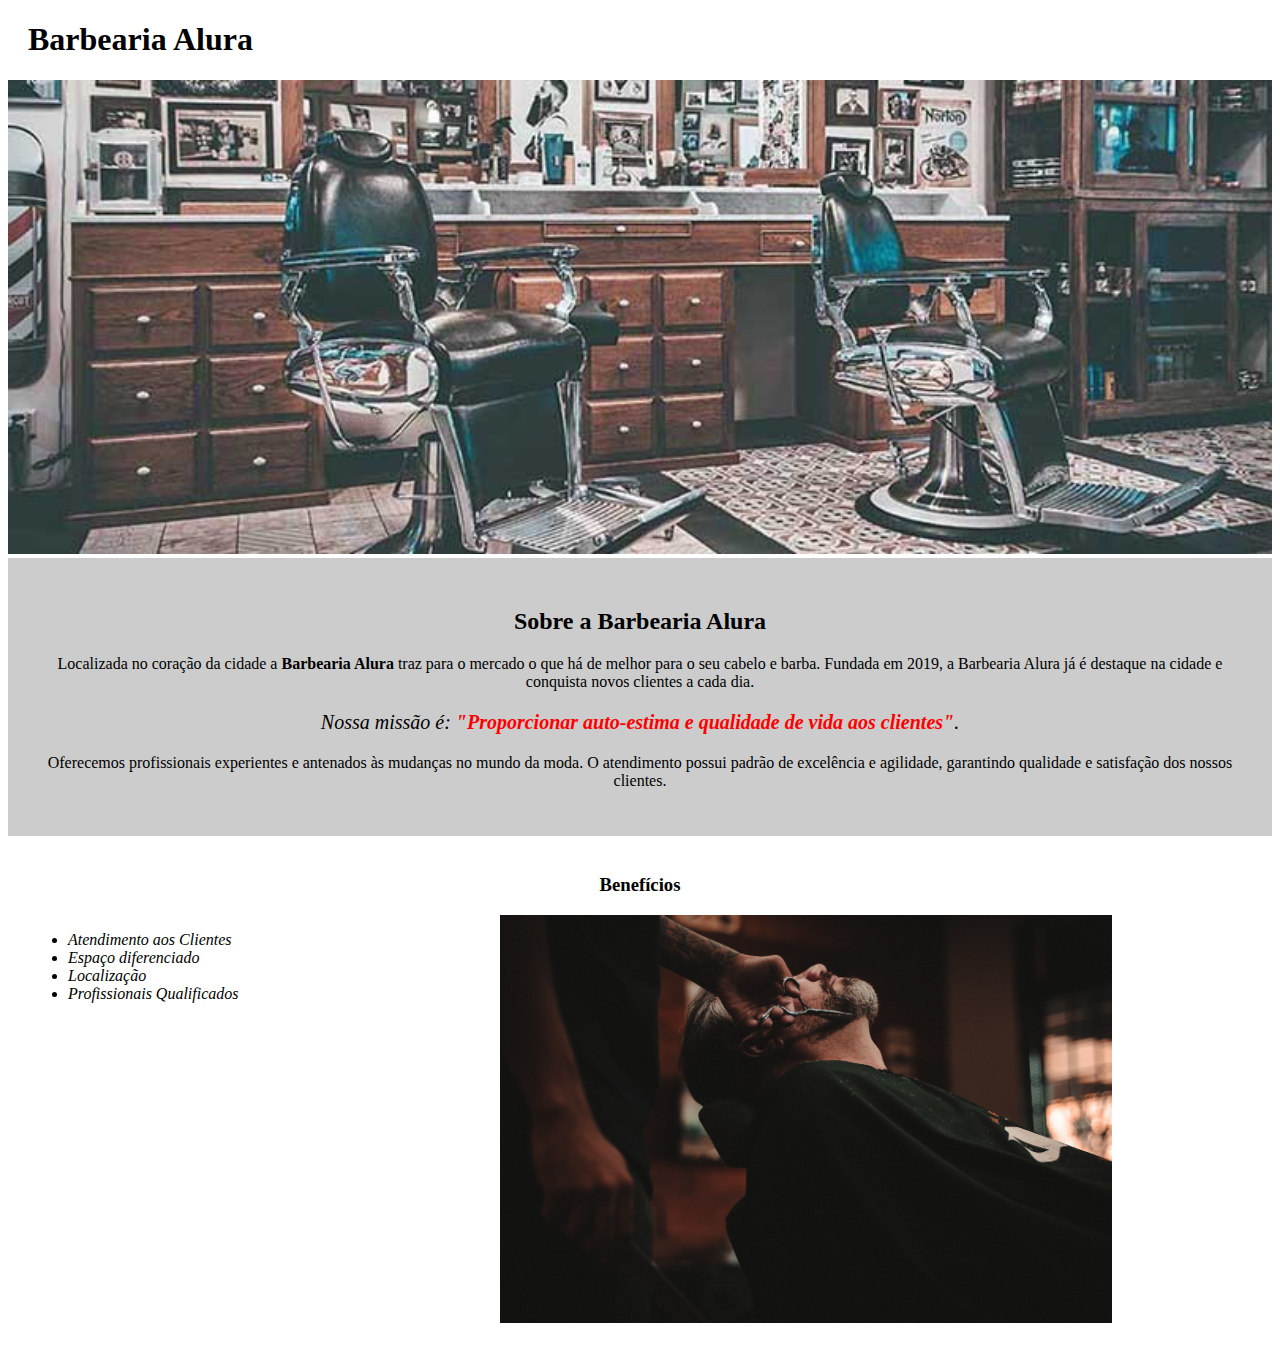
==== index.html @ 3264c7d0 "Commit do projeto" ====
<!DOCTYPE html>
<html lang="pt-br">
	<head>
		<meta charset="UTF-8">
		<title>Barbearia Alura</title>
		<link rel="stylesheet" href="style-home.css">
	</head>

	<body>
		<header>
			<h1 class="titulo-principal">Barbearia Alura</h1>
		</header>
		<img id="banner" src="imagens/banner.jpg">
		<div class="principal">
			<h2 class="titulo-centralizado">Sobre a Barbearia Alura</h2>
	 
			<p>Localizada no coração da cidade a <strong>Barbearia Alura</strong> traz para o mercado o que há de melhor para o seu cabelo e barba. Fundada em 2019, a Barbearia Alura já é destaque na cidade e conquista novos clientes a cada dia.</p>

			<p id="missao"><em>Nossa missão é: <strong>"Proporcionar auto-estima e qualidade de vida aos clientes"</strong>.</em></p>

			<p>Oferecemos profissionais experientes e antenados às mudanças no mundo da moda. O atendimento possui padrão de excelência e agilidade, garantindo qualidade e satisfação dos nossos clientes.</p>
		</div>

		<div class="beneficios">
			<h3 class="titulo-centralizado">Benefícios</h3>

			<ul>
				<li class="itens">Atendimento aos Clientes</li>
				<li class="itens">Espaço diferenciado</li>
				<li class="itens">Localização</li>
				<li class="itens">Profissionais Qualificados</li>
			</ul>

			<img src="imagens/beneficios.jpg" class="imagembeneficios">
		</div>
	</body>
</html>
---- style-home.css ----
#banner {
	width:100%;
}

.principal{
	background: #CCCCCC;
	padding: 30px;
}

.titulo-principal {
	padding-left: 20px;
}

.titulo-centralizado {
	text-align: center
}

p {
	text-align: center;
}

#missao {
	font-size: 20px
}

em strong {
	color: #FF0000;
}

.itens {
	font-style: italic
}

.beneficios {
	background: #FFFFFF;
	padding: 20px;
}

ul {
	display: inline-block;
	vertical-align: top;
	width: 20%;
	margin-right: 15%;
}

.imagembeneficios {
	width: 50%;
}
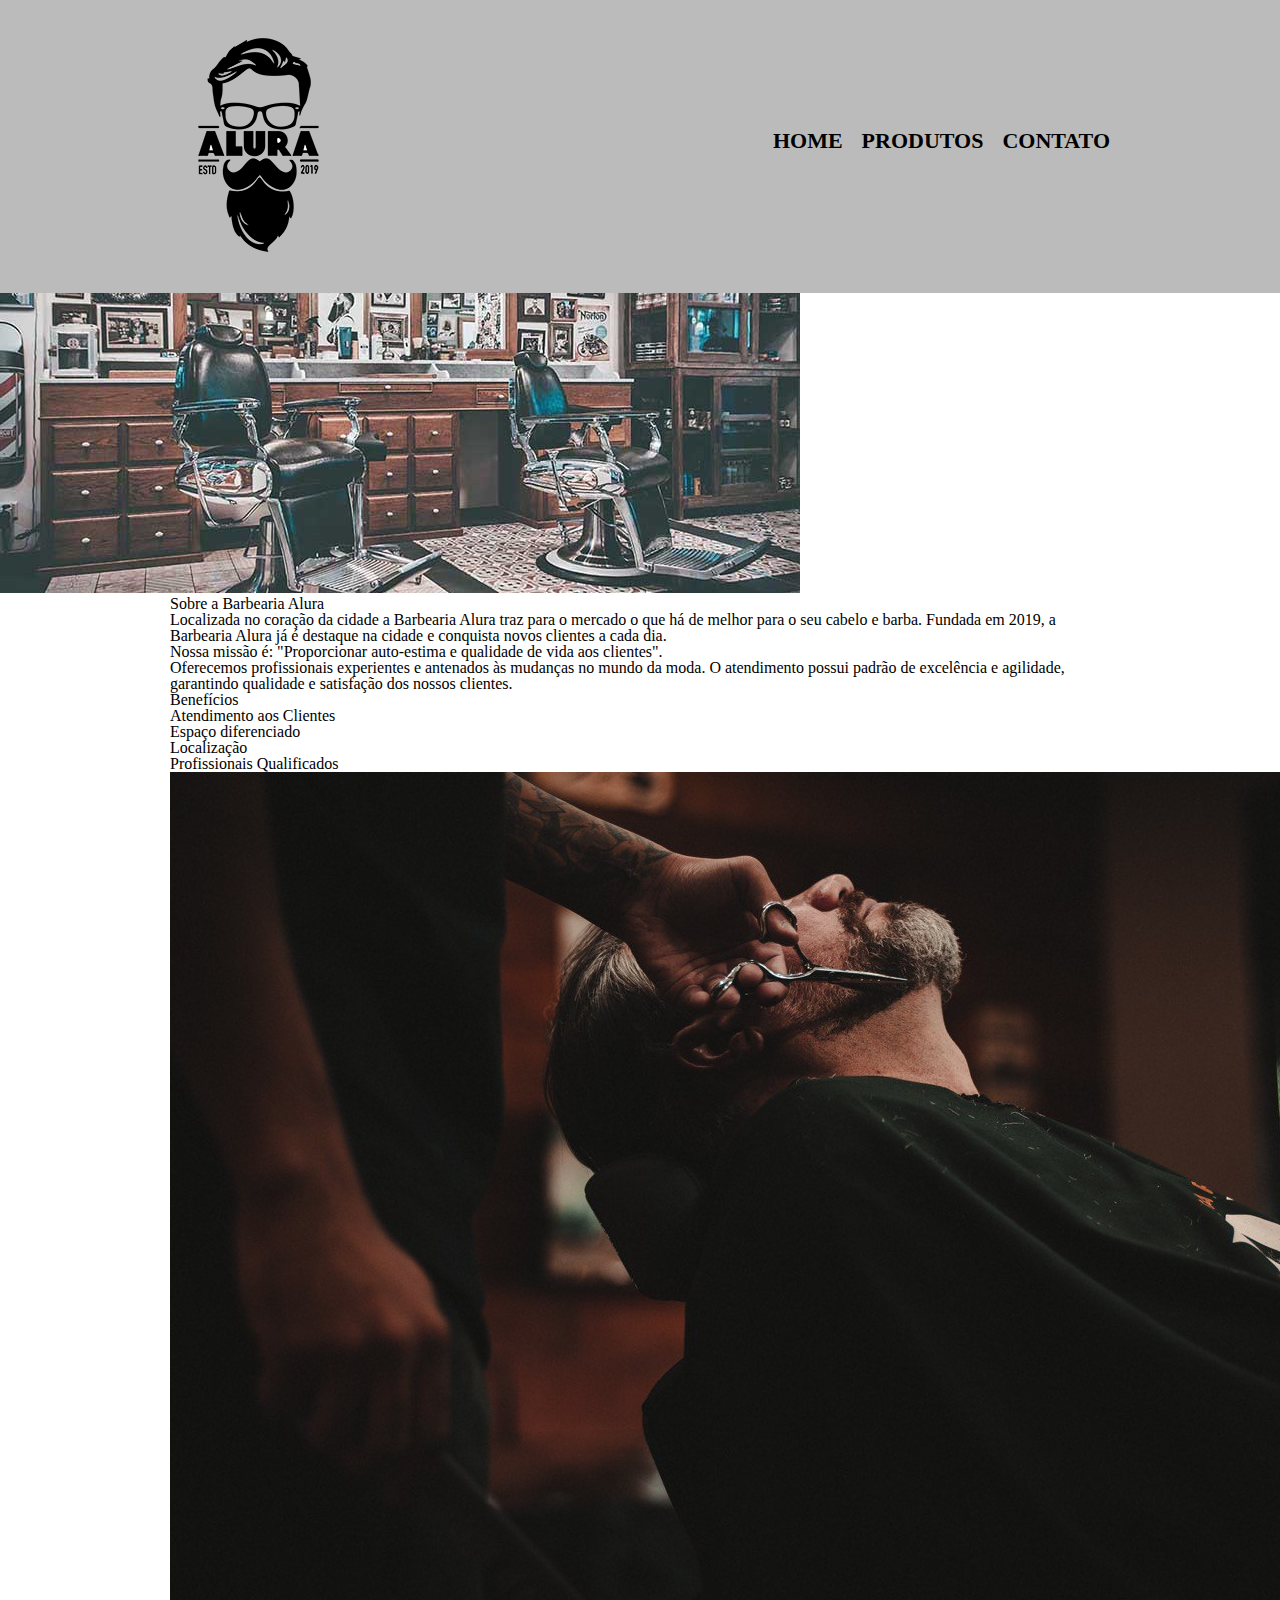
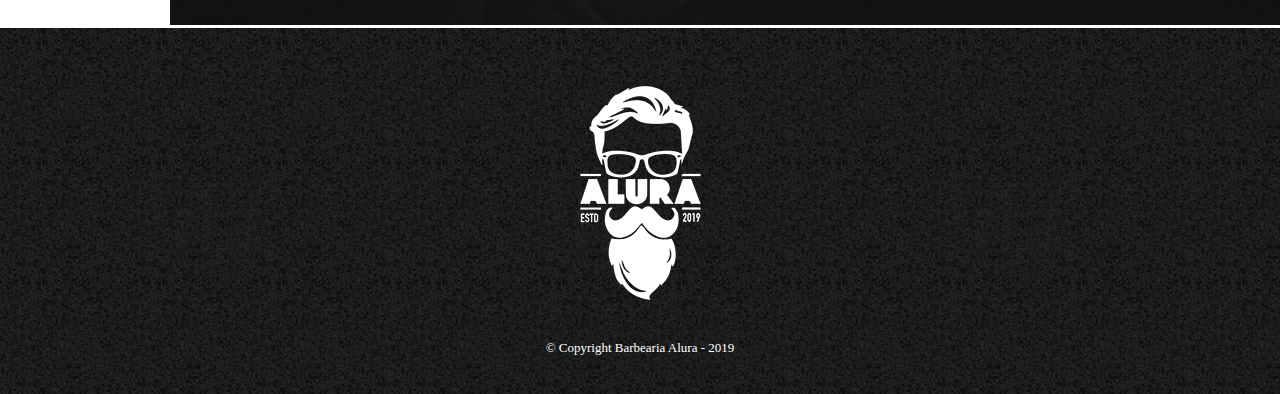
==== commit f1229bfe: "Refazendo a página inicial" ====
--- a/index.html
+++ b/index.html
@@ -3,35 +3,56 @@
 	<head>
 		<meta charset="UTF-8">
 		<title>Barbearia Alura</title>
-		<link rel="stylesheet" href="style-home.css">
+
+		<link rel="stylesheet" href="reset.css">
+		<link rel="stylesheet" href="style.css">
 	</head>
 
 	<body>
 		<header>
-			<h1 class="titulo-principal">Barbearia Alura</h1>
+			<div class="caixa">
+				<h1><img src="imagens/logo.png"></h1>
+
+				<nav>
+					<ul>
+						<li><a href="index.html">Home</a></li>
+						<li><a href="produtos.html">Produtos</a></li>
+						<li><a href="contato.html">Contato</a></li>
+					</ul>
+				</nav>
+			</div>
 		</header>
+
 		<img id="banner" src="imagens/banner.jpg">
-		<div class="principal">
-			<h2 class="titulo-centralizado">Sobre a Barbearia Alura</h2>
-	 
-			<p>Localizada no coração da cidade a <strong>Barbearia Alura</strong> traz para o mercado o que há de melhor para o seu cabelo e barba. Fundada em 2019, a Barbearia Alura já é destaque na cidade e conquista novos clientes a cada dia.</p>
 
-			<p id="missao"><em>Nossa missão é: <strong>"Proporcionar auto-estima e qualidade de vida aos clientes"</strong>.</em></p>
+		<main>
+			<section class="principal">
+				<h2 class="titulo-centralizado">Sobre a Barbearia Alura</h2>
+		
+				<p>Localizada no coração da cidade a <strong>Barbearia Alura</strong> traz para o mercado o que há de melhor para o seu cabelo e barba. Fundada em 2019, a Barbearia Alura já é destaque na cidade e conquista novos clientes a cada dia.</p>
 
-			<p>Oferecemos profissionais experientes e antenados às mudanças no mundo da moda. O atendimento possui padrão de excelência e agilidade, garantindo qualidade e satisfação dos nossos clientes.</p>
-		</div>
+				<p id="missao"><em>Nossa missão é: <strong>"Proporcionar auto-estima e qualidade de vida aos clientes"</strong>.</em></p>
 
-		<div class="beneficios">
-			<h3 class="titulo-centralizado">Benefícios</h3>
+				<p>Oferecemos profissionais experientes e antenados às mudanças no mundo da moda. O atendimento possui padrão de excelência e agilidade, garantindo qualidade e satisfação dos nossos clientes.</p>
+			</section>
 
-			<ul>
-				<li class="itens">Atendimento aos Clientes</li>
-				<li class="itens">Espaço diferenciado</li>
-				<li class="itens">Localização</li>
-				<li class="itens">Profissionais Qualificados</li>
-			</ul>
+			<section class="beneficios">
+				<h3 class="titulo-centralizado">Benefícios</h3>
 
-			<img src="imagens/beneficios.jpg" class="imagembeneficios">
-		</div>
+				<ul>
+					<li class="itens">Atendimento aos Clientes</li>
+					<li class="itens">Espaço diferenciado</li>
+					<li class="itens">Localização</li>
+					<li class="itens">Profissionais Qualificados</li>
+				</ul>
+
+				<img src="imagens/beneficios.jpg" class="imagembeneficios">
+			</section>
+		</main>
+
+		<footer>
+			<img src="imagens/logo-branco.png">
+			<p class="copyright">&copy; Copyright Barbearia Alura - 2019</p>
+		</footer>
 	</body>
 </html>--- a/style.css
+++ b/style.css
@@ -0,0 +1,150 @@
+header {
+	background: #BBBBBB;
+	padding: 20px 0;
+}
+
+.caixa {
+	position: relative;
+	width: 940px;
+	margin: 0 auto;
+}
+
+nav {
+	position: absolute;
+	top: 110px;
+	right: 0;
+}
+
+nav li {
+	display: inline;
+	margin: 0 0 0 15px;
+}
+
+nav a {
+	text-transform: uppercase;
+	color: #000000;
+	font-weight: bold;
+	font-size: 22px;
+	text-decoration: none;
+}
+
+nav a:hover {
+	color: #C78C19;
+	text-decoration: underline;
+}
+
+.produtos {
+	width: 940px;
+	margin: 0 auto;
+	padding: 50px 0;
+}
+
+.produtos li {
+	display: inline-block;
+	text-align: center;
+	width: 30%;
+	vertical-align: top;
+	margin: 0 1.5%;
+	padding: 30px 20px;
+	box-sizing: border-box;
+	border: 2px solid #000000;
+	border-radius: 10px;
+}
+
+.produtos li:hover {
+	border-color: #C78C19;
+}
+
+.produtos li:active {
+	border-color: #088C19;	
+}
+
+.produtos li:hover h2 {
+	font-size: 34px;
+}
+
+.produtos h2 {
+	font-size: 30px;
+	font-weight: bold;
+}
+
+.produto-descricao {
+	font-size: 18px;
+}
+
+.produto-preco {
+	font-size: 22px;
+	font-weight: bold;
+	margin-top: 10px;
+}
+
+footer {
+	text-align: center;
+	background: url("imagens/bg.jpg");
+	padding: 40px 0;
+}
+
+.copyright {
+	color: #FFFFFF;
+	font-size: 13px;
+	margin: 20px 0 0;
+}
+
+main {
+	width: 940px;
+	margin: 0 auto;
+}
+
+form {
+	margin: 40px 0;
+}
+
+form label, form legend {
+	display:block;
+	font-size: 20px;
+	margin: 0 0 10px;
+}
+
+.input-padrao {
+	display: block;
+	margin: 0 0 20px;
+	padding: 10px 25px;
+	width: 50%;
+}
+
+.checkbox {
+	margin: 20px 0;
+}
+
+.enviar {
+	width:40%;
+	padding: 15px 0;
+	background: orange;
+	color: white;
+	font-weight: bold;
+	font-size: 18px;
+	border: none;
+	border-radius: 5px;
+	transition: 1s all;
+	cursor: pointer;
+}
+
+.enviar:hover {
+	background: darkorange;
+	transform: scale(1.2);
+}
+
+table {
+	margin: 20px 0 40px;
+}
+
+thead {
+	background: #555555;
+	color: white;
+	font-weight: bold;
+}
+
+td, th {
+	border: 1px solid #000000;
+	padding: 8px 15px;
+}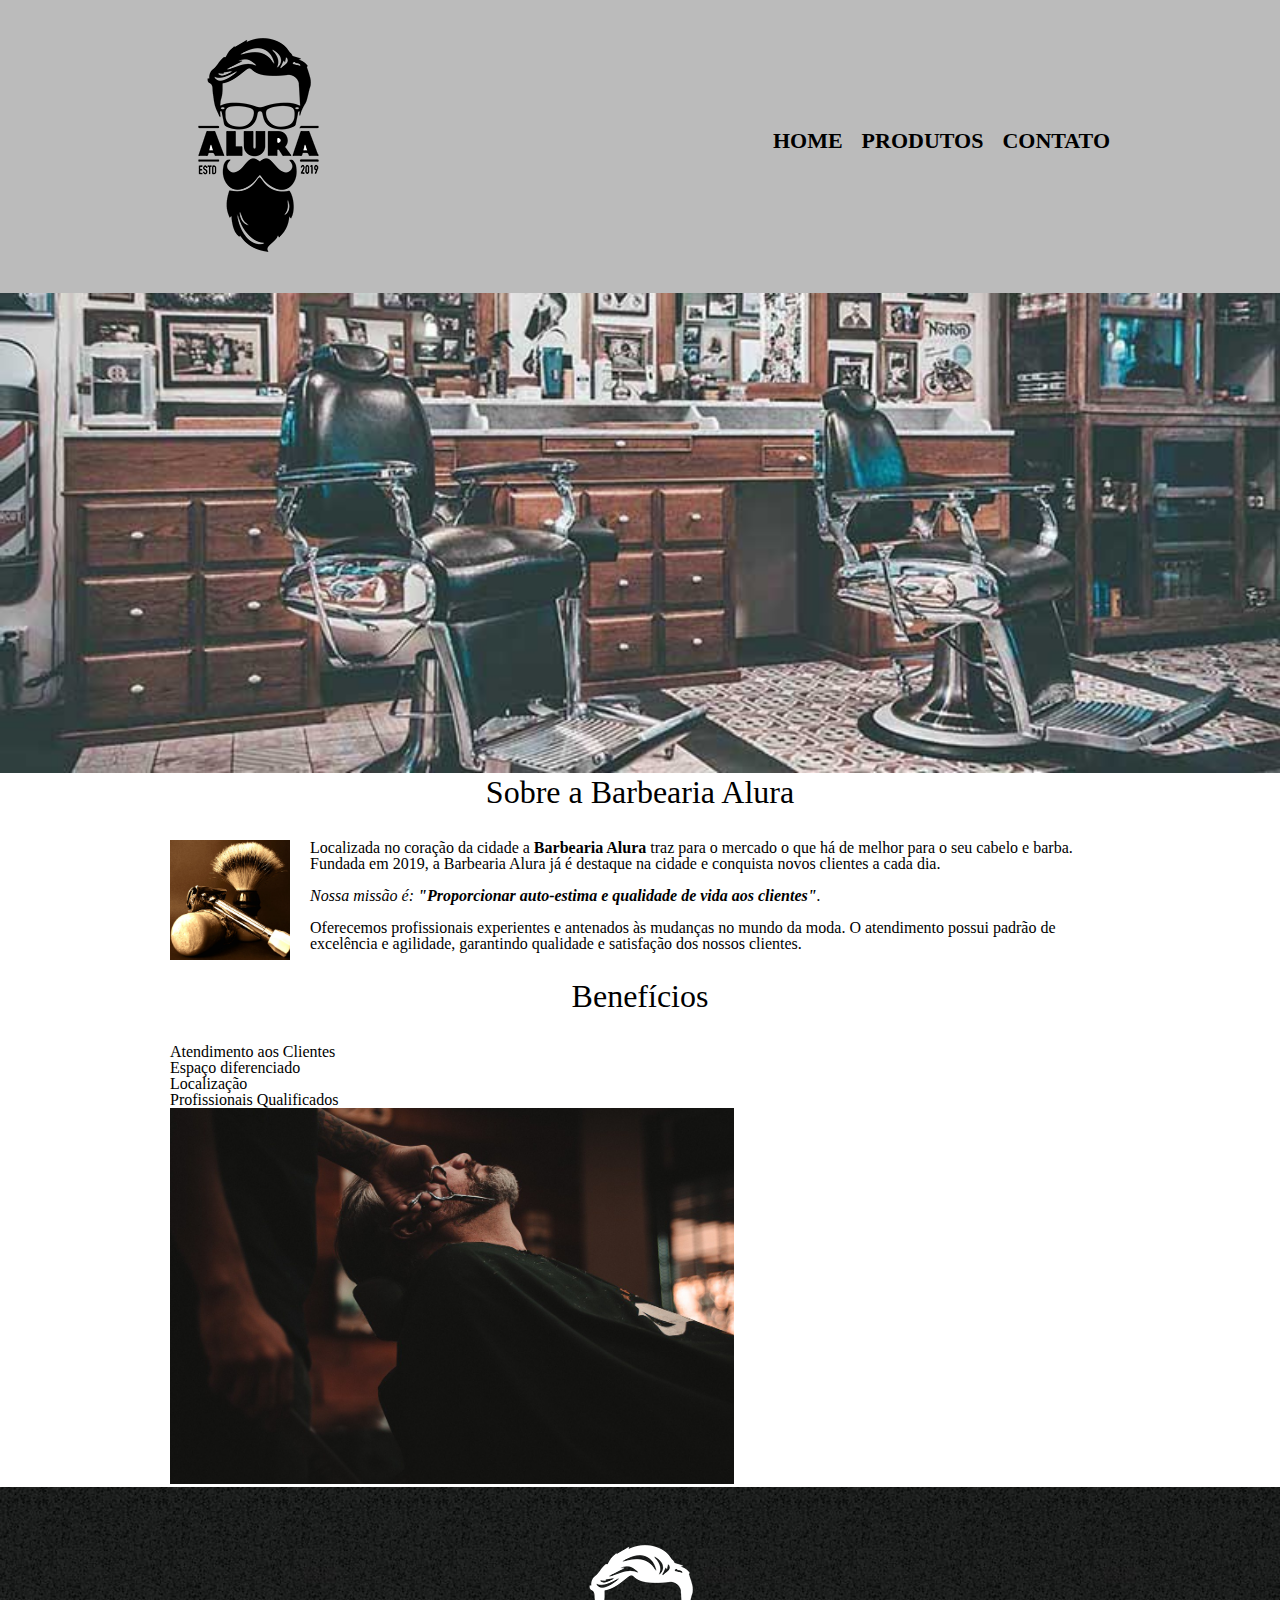
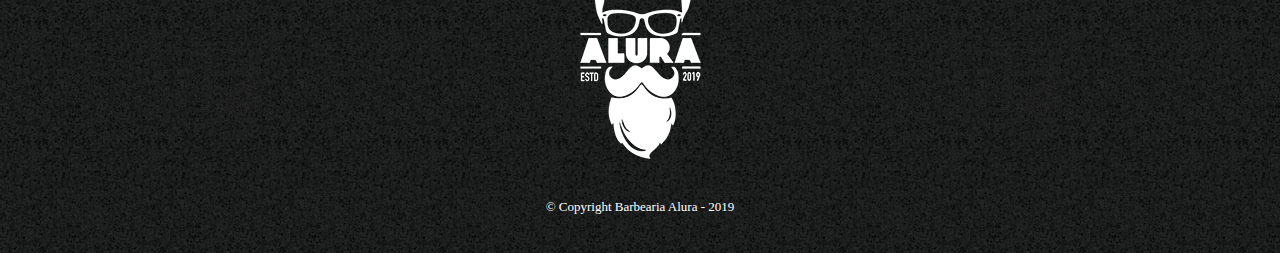
==== commit 9af83d14: "Adaptando a imagem de utensílios com float" ====
--- a/index.html
+++ b/index.html
@@ -21,13 +21,15 @@
 					</ul>
 				</nav>
 			</div>
-		</header>
+		</header> 
 
-		<img id="banner" src="imagens/banner.jpg">
+		<img class="banner" src="imagens/banner.jpg">
 
 		<main>
 			<section class="principal">
-				<h2 class="titulo-centralizado">Sobre a Barbearia Alura</h2>
+				<h2 class="titulo-principal">Sobre a Barbearia Alura</h2>
+
+				<img class="utensilios" src="imagens/utensilios.jpg" alt="Utensilios de um barbeiro">
 		
 				<p>Localizada no coração da cidade a <strong>Barbearia Alura</strong> traz para o mercado o que há de melhor para o seu cabelo e barba. Fundada em 2019, a Barbearia Alura já é destaque na cidade e conquista novos clientes a cada dia.</p>
 
@@ -37,7 +39,7 @@
 			</section>
 
 			<section class="beneficios">
-				<h3 class="titulo-centralizado">Benefícios</h3>
+				<h3 class="titulo-principal">Benefícios</h3>
 
 				<ul>
 					<li class="itens">Atendimento aos Clientes</li>
--- a/style.css
+++ b/style.css
@@ -147,4 +147,38 @@
 td, th {
 	border: 1px solid #000000;
 	padding: 8px 15px;
+}
+
+/* css da página inicial */
+.banner {
+	width: 100%;
+}
+
+.titulo-principal {
+	text-align: center;
+	font-size: 2em;
+	margin: 0 0 1em;
+	clear: left;
+}
+
+.principal p {
+	margin: 0 0 1em;
+}
+
+.principal strong {
+	font-weight: bold;	
+}
+
+.principal em {
+	font-style: italic;
+}
+
+.utensilios {
+	width: 120px;
+	float: left;
+	margin: 0 20px 20px 0;
+}
+
+.imagembeneficios {
+	width: 60%;
 }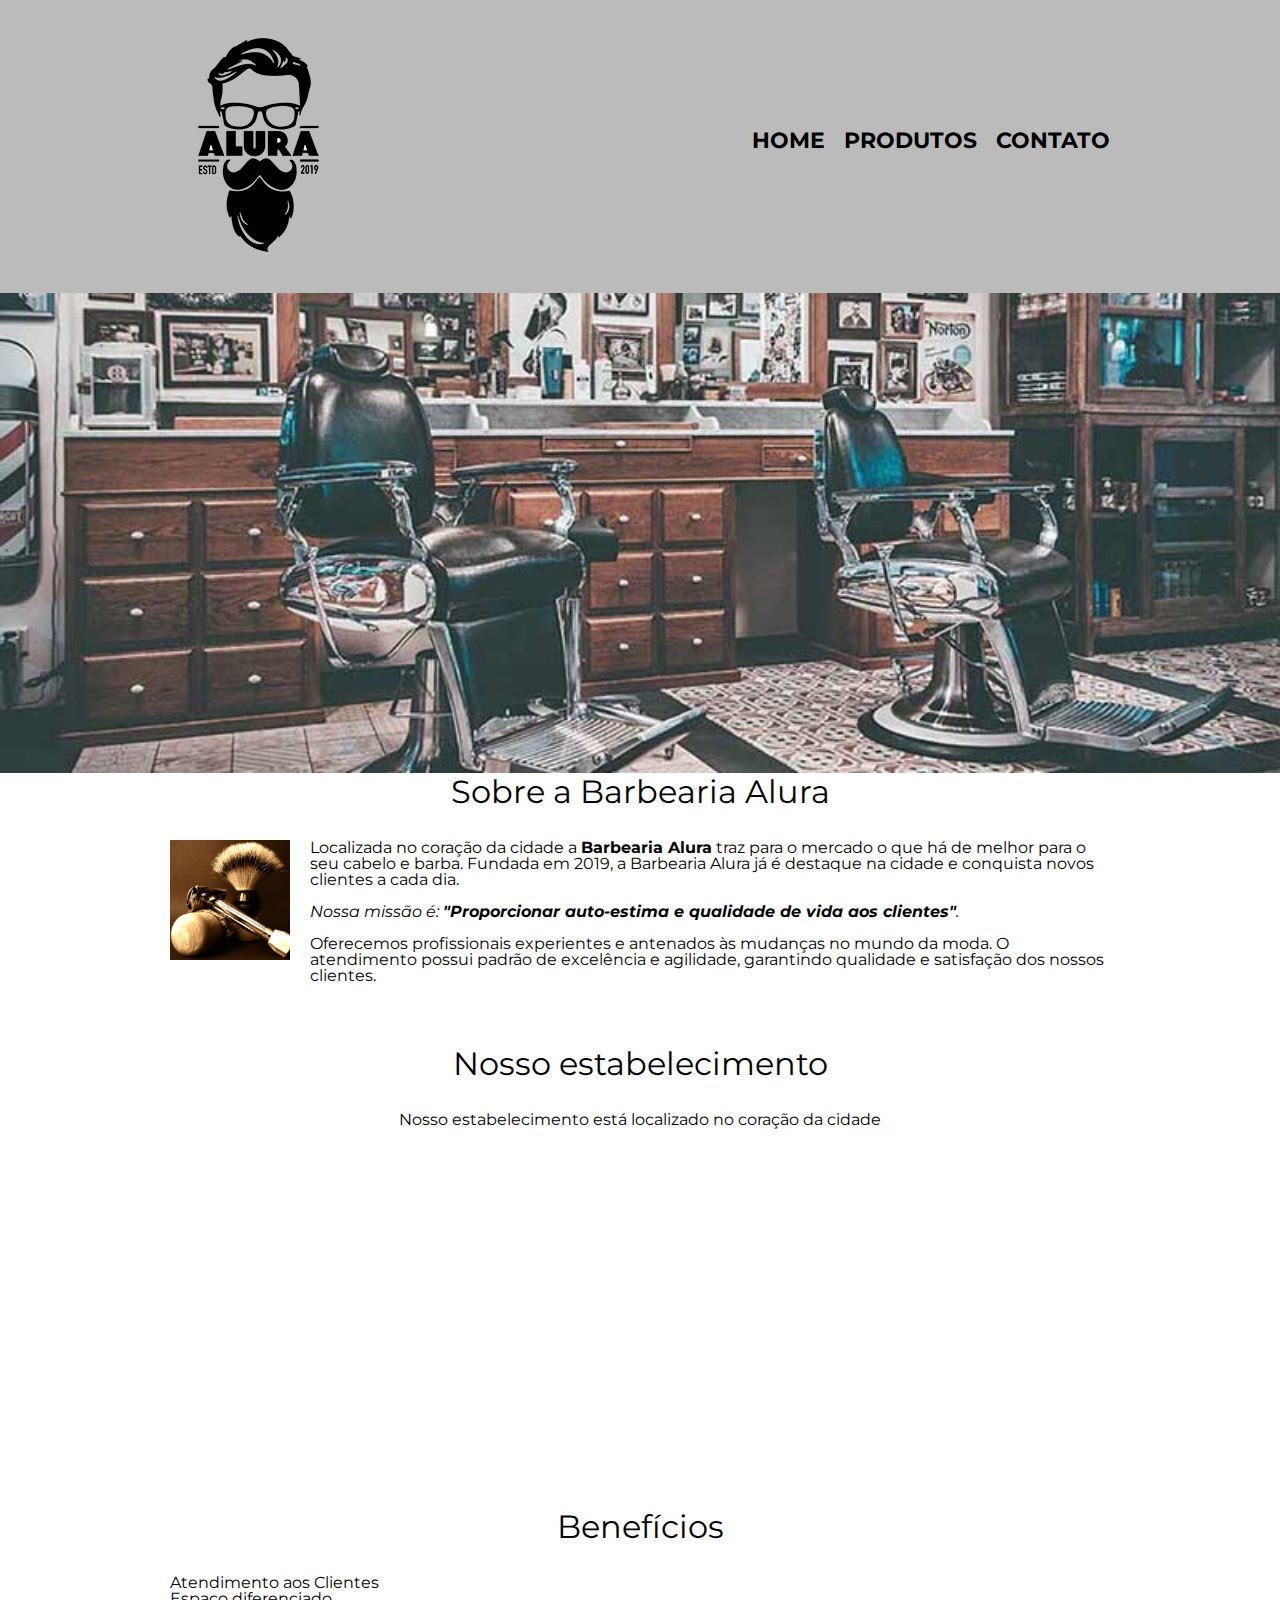
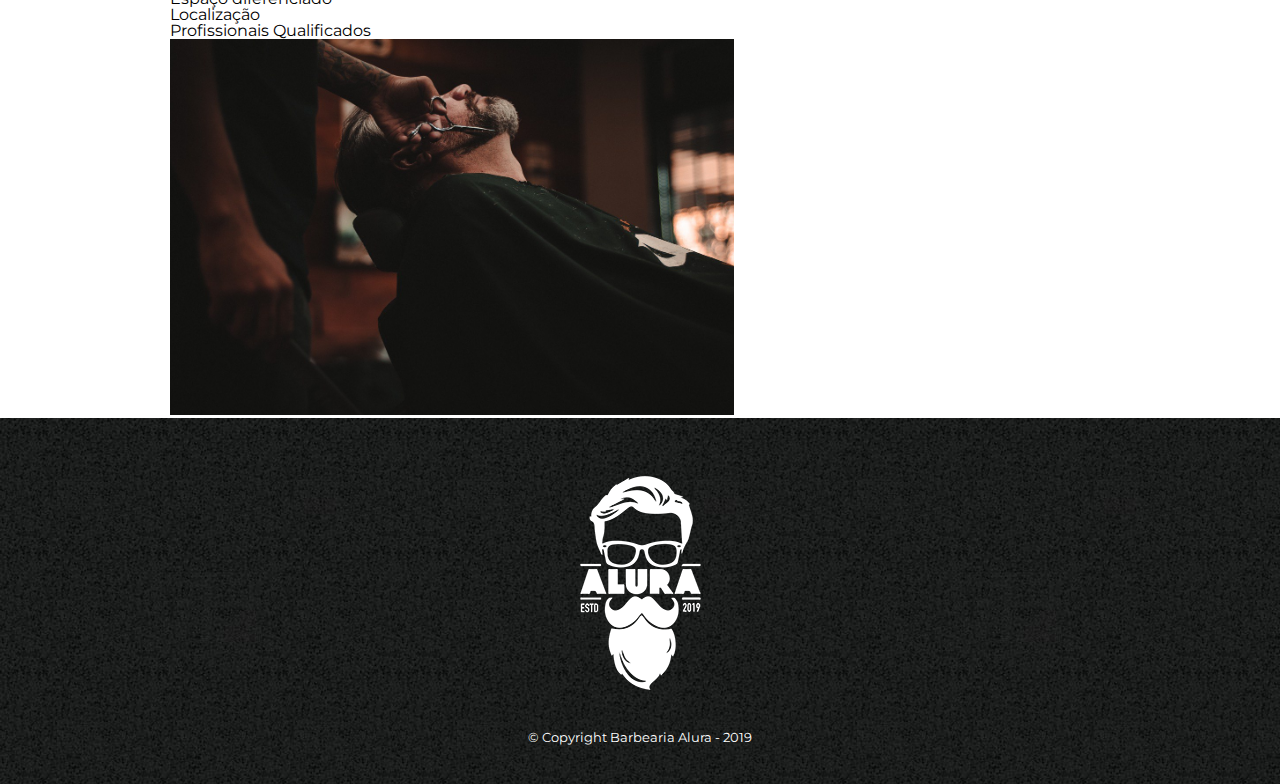
==== commit 2dd2f57d: "Adicionando o mapa da localização" ====
--- a/index.html
+++ b/index.html
@@ -6,6 +6,7 @@
 
 		<link rel="stylesheet" href="reset.css">
 		<link rel="stylesheet" href="style.css">
+		<link href="https://fonts.googleapis.com/css?family=Montserrat&display=swap" rel="stylesheet">
 	</head>
 
 	<body>
@@ -31,11 +32,27 @@
 
 				<img class="utensilios" src="imagens/utensilios.jpg" alt="Utensilios de um barbeiro">
 		
-				<p>Localizada no coração da cidade a <strong>Barbearia Alura</strong> traz para o mercado o que há de melhor para o seu cabelo e barba. Fundada em 2019, a Barbearia Alura já é destaque na cidade e conquista novos clientes a cada dia.</p>
+				<p>Localizada no coração da cidade a <strong>Barbearia Alura</strong> traz para o mercado o que há de melhor para o seu cabelo e barba.
+				 Fundada em 2019, a Barbearia Alura já é destaque na cidade e conquista novos 
+				 clientes a cada dia.</p>
 
-				<p id="missao"><em>Nossa missão é: <strong>"Proporcionar auto-estima e qualidade de vida aos clientes"</strong>.</em></p>
+				<p id="missao"><em>Nossa missão é: <strong>"Proporcionar auto-estima e qualidade 
+				de vida aos clientes"</strong>.</em></p>
 
-				<p>Oferecemos profissionais experientes e antenados às mudanças no mundo da moda. O atendimento possui padrão de excelência e agilidade, garantindo qualidade e satisfação dos nossos clientes.</p>
+				<p>Oferecemos profissionais experientes e antenados às mudanças no mundo da moda. 
+				O atendimento possui padrão de excelência e agilidade, garantindo qualidade
+				e satisfação dos nossos clientes.</p>
+			</section>
+
+			<section class="mapa">
+				<h3 class="titulo-principal">Nosso estabelecimento</h3>
+				<p> Nosso estabelecimento está localizado no coração da cidade</p>
+
+				<iframe src="https://www.google.com/maps/embed?pb=!1m18!1m12!1m3!1d3656.449977466521!2d-46.
+				63452058521447!3d-23.588189868468337!2m3!1f0!2f0!3f0!3m2!1i1024!2i768!4f13.1!3m3!1m2!1s0x94ce5
+				a2b2ed7f3a1%3A0xab35da2f5ca62674!2sCaelum%20-%20Escola%20de%20Tecnologia!5e0!3m2!1spt-BR!2sbr!
+				4v1658847855908!5m2!1spt-BR!2sbr" width="100%" height="300" style="border:0;" allowfullscreen=""
+				 loading="lazy" referrerpolicy="no-referrer-when-downgrade"></iframe>
 			</section>
 
 			<section class="beneficios">
--- a/style.css
+++ b/style.css
@@ -1,3 +1,7 @@
+body {
+    font-family: 'Montserrat', sans-serif;
+}
+
 header {
 	background: #BBBBBB;
 	padding: 20px 0;
@@ -181,4 +185,13 @@
 
 .imagembeneficios {
 	width: 60%;
+}
+
+.mapa {
+	padding: 3em 0;	
+}
+
+.mapa p {
+	margin: 0 0 2em;
+	text-align: center;
 }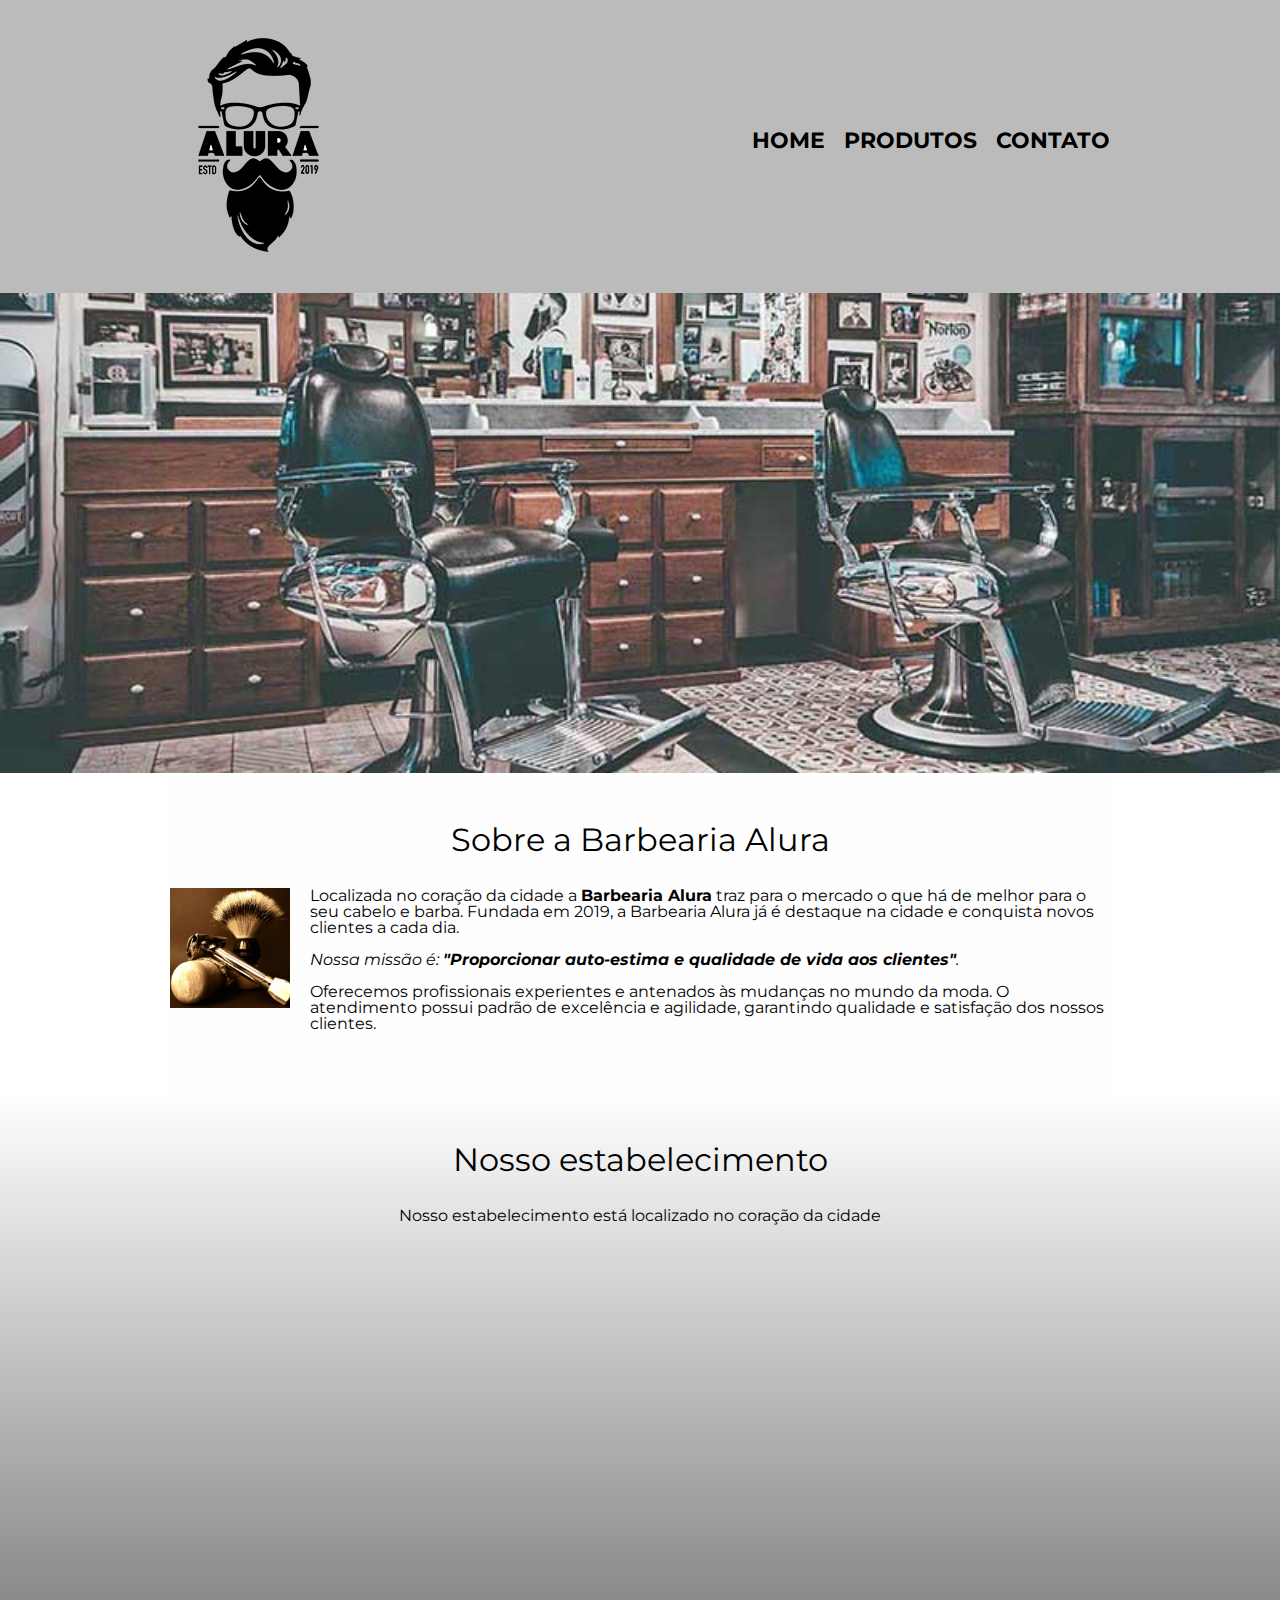
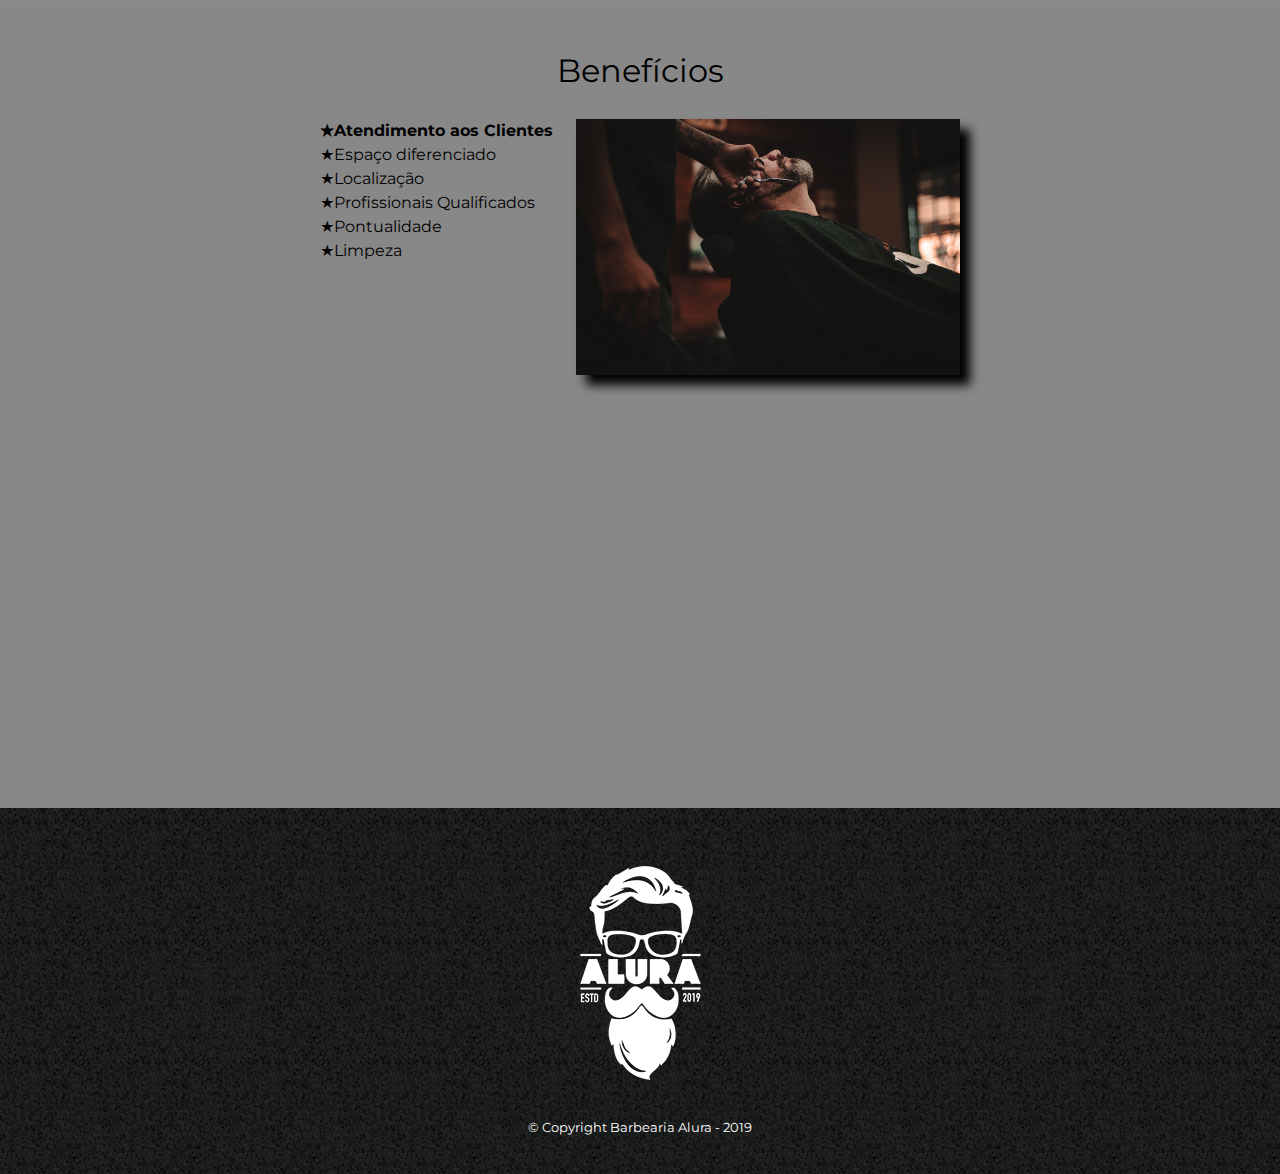
==== commit 5e931223: "Projeto finalizado" ====
--- a/index.html
+++ b/index.html
@@ -2,6 +2,7 @@
 <html lang="pt-br">
 	<head>
 		<meta charset="UTF-8">
+		<meta name="viewport" content="width=device-width">
 		<title>Barbearia Alura</title>
 
 		<link rel="stylesheet" href="reset.css">
@@ -48,24 +49,34 @@
 				<h3 class="titulo-principal">Nosso estabelecimento</h3>
 				<p> Nosso estabelecimento está localizado no coração da cidade</p>
 
-				<iframe src="https://www.google.com/maps/embed?pb=!1m18!1m12!1m3!1d3656.449977466521!2d-46.
-				63452058521447!3d-23.588189868468337!2m3!1f0!2f0!3f0!3m2!1i1024!2i768!4f13.1!3m3!1m2!1s0x94ce5
-				a2b2ed7f3a1%3A0xab35da2f5ca62674!2sCaelum%20-%20Escola%20de%20Tecnologia!5e0!3m2!1spt-BR!2sbr!
-				4v1658847855908!5m2!1spt-BR!2sbr" width="100%" height="300" style="border:0;" allowfullscreen=""
-				 loading="lazy" referrerpolicy="no-referrer-when-downgrade"></iframe>
+				<div class="mapa-conteudo">
+					<iframe src="https://www.google.com/maps/embed?pb=!1m18!1m12!1m3!1d3656.449977466521!2d-46.
+					63452058521447!3d-23.588189868468337!2m3!1f0!2f0!3f0!3m2!1i1024!2i768!4f13.1!3m3!1m2!1s0x94ce5
+					a2b2ed7f3a1%3A0xab35da2f5ca62674!2sCaelum%20-%20Escola%20de%20Tecnologia!5e0!3m2!1spt-BR!2sbr!
+					4v1658847855908!5m2!1spt-BR!2sbr" width="100%" height="300" style="border:0;" allowfullscreen=""
+					loading="lazy" referrerpolicy="no-referrer-when-downgrade"></iframe>
+				</div>
 			</section>
 
 			<section class="beneficios">
 				<h3 class="titulo-principal">Benefícios</h3>
 
-				<ul>
-					<li class="itens">Atendimento aos Clientes</li>
-					<li class="itens">Espaço diferenciado</li>
-					<li class="itens">Localização</li>
-					<li class="itens">Profissionais Qualificados</li>
-				</ul>
+				<div class="conteudo-beneficios">
+					<ul class="lista-beneficios">
+						<li class="itens">Atendimento aos Clientes</li>
+						<li class="itens">Espaço diferenciado</li>
+						<li class="itens">Localização</li>
+						<li class="itens">Profissionais Qualificados</li>
+						<li class="itens">Pontualidade</li>
+						<li class="itens">Limpeza</li>
+					</ul><img src="imagens/beneficios.jpg" class="imagem-beneficios">
+				</div>
 
-				<img src="imagens/beneficios.jpg" class="imagembeneficios">
+				<div class="video">
+					<iframe width="100%" height="315" src="https://www.youtube.com/embed/wcVVXUV0YUY"
+					title="YouTube video player" frameborder="0" allow="accelerometer; autoplay; clipboard-write;
+					encrypted-media; gyroscope; picture-in-picture" allowfullscreen></iframe>
+				</div>
 			</section>
 		</main>
 
--- a/style.css
+++ b/style.css
@@ -95,8 +95,7 @@
 }
 
 main {
-	width: 940px;
-	margin: 0 auto;
+	
 }
 
 form {
@@ -165,6 +164,13 @@
 	clear: left;
 }
 
+.principal {
+	padding: 3em 0;
+	background: #FEFEFE;
+	width: 940px;
+	margin: 0 auto;
+}
+
 .principal p {
 	margin: 0 0 1em;
 }
@@ -183,15 +189,62 @@
 	margin: 0 20px 20px 0;
 }
 
-.imagembeneficios {
-	width: 60%;
-}
-
 .mapa {
 	padding: 3em 0;	
+	background: linear-gradient(#FEFEFE, #888888);
+}
+
+.mapa-conteudo {
+	width: 940px;
+	margin: 0 auto;
 }
 
 .mapa p {
 	margin: 0 0 2em;
 	text-align: center;
-}+}
+
+.beneficios {
+	padding: 3em 0;
+	background: #888888;
+}
+
+.conteudo-beneficios {
+	width: 640px;
+	margin: 0 auto;
+}
+
+.lista-beneficios {
+	width: 40%;
+	display: inline-block;
+	vertical-align: top ;
+}
+
+.itens {
+	line-height: 1.5;
+}
+
+.itens:first-child {
+	font-weight: bold;
+}
+
+.itens:before {
+	content: "★";
+}
+
+.imagem-beneficios {
+	width: 60%;
+	opacity: 1;
+	transition: 400ms;
+	box-shadow: 10px 10px 10px 0 #000000;
+}
+
+.imagem-beneficios:hover {
+	opacity: 0.3;
+}
+
+.video {
+	width: 560px;
+	margin: 2em auto;
+}
+
